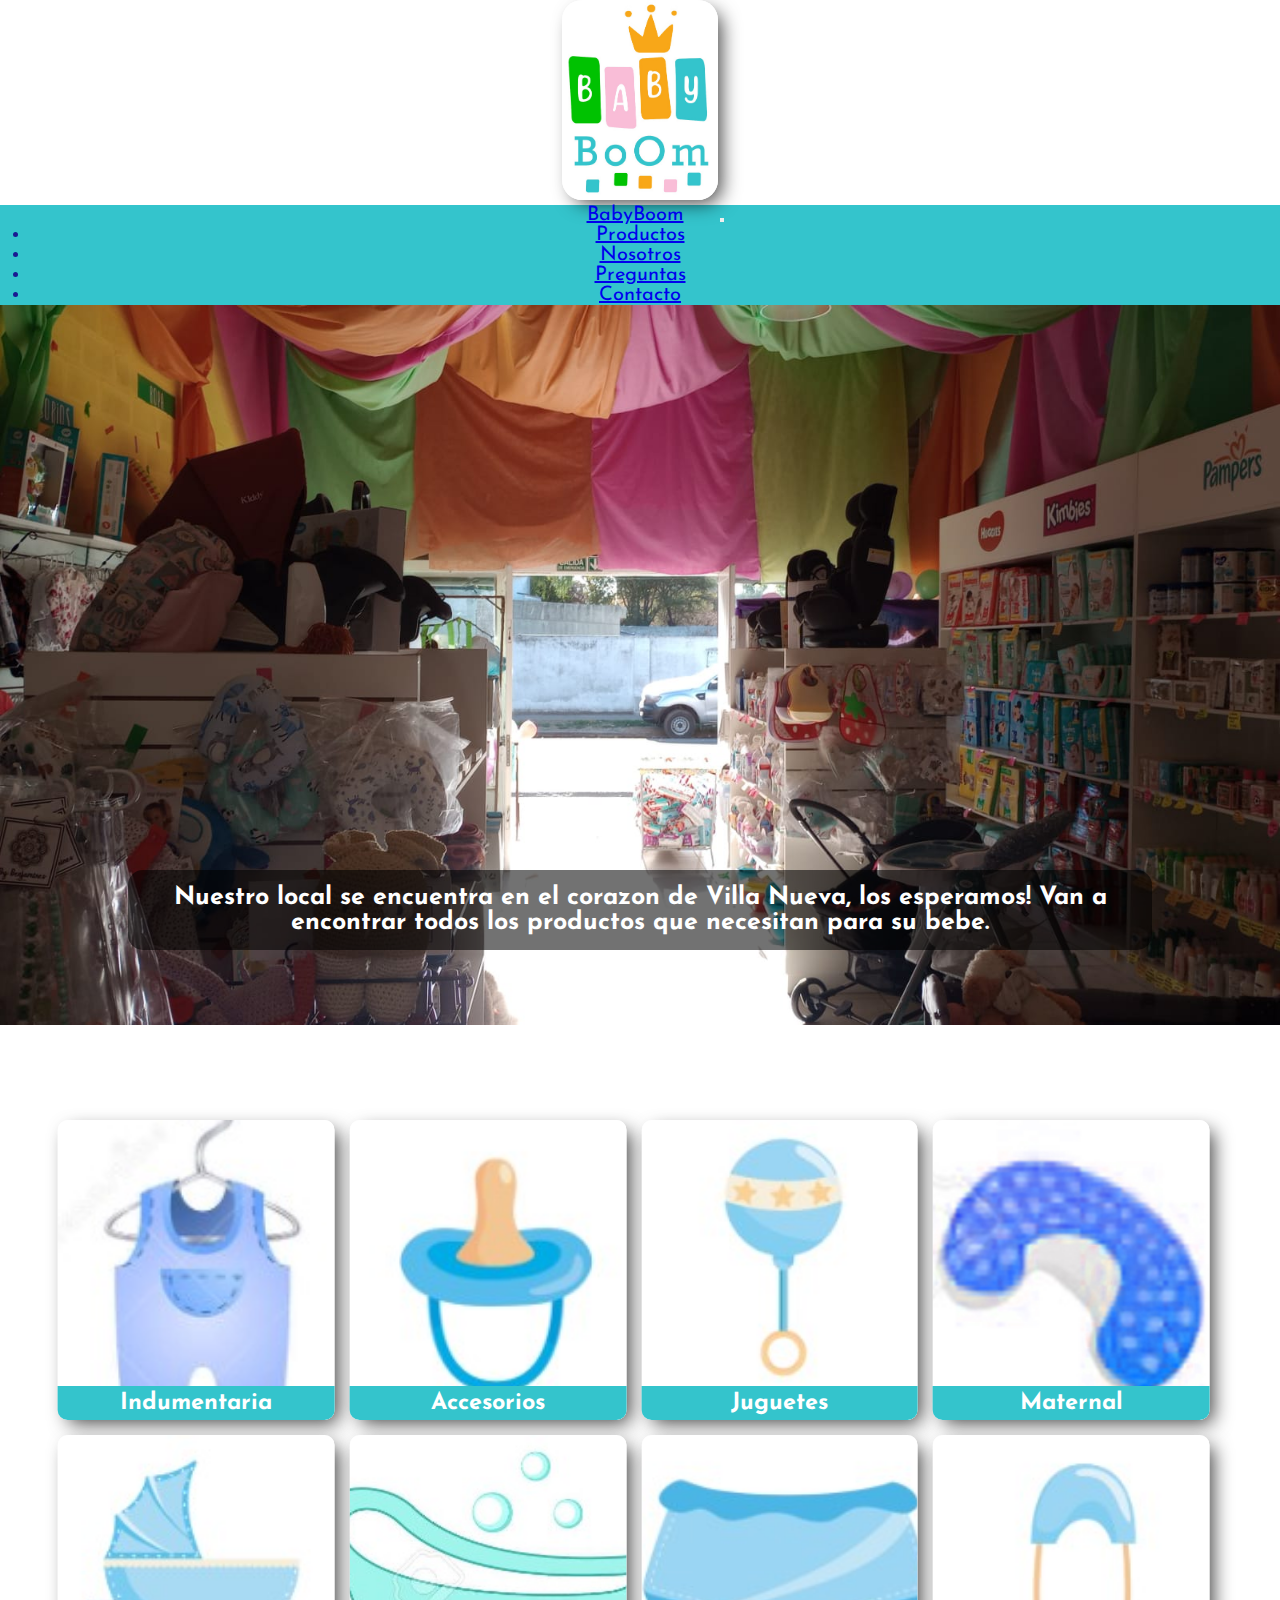
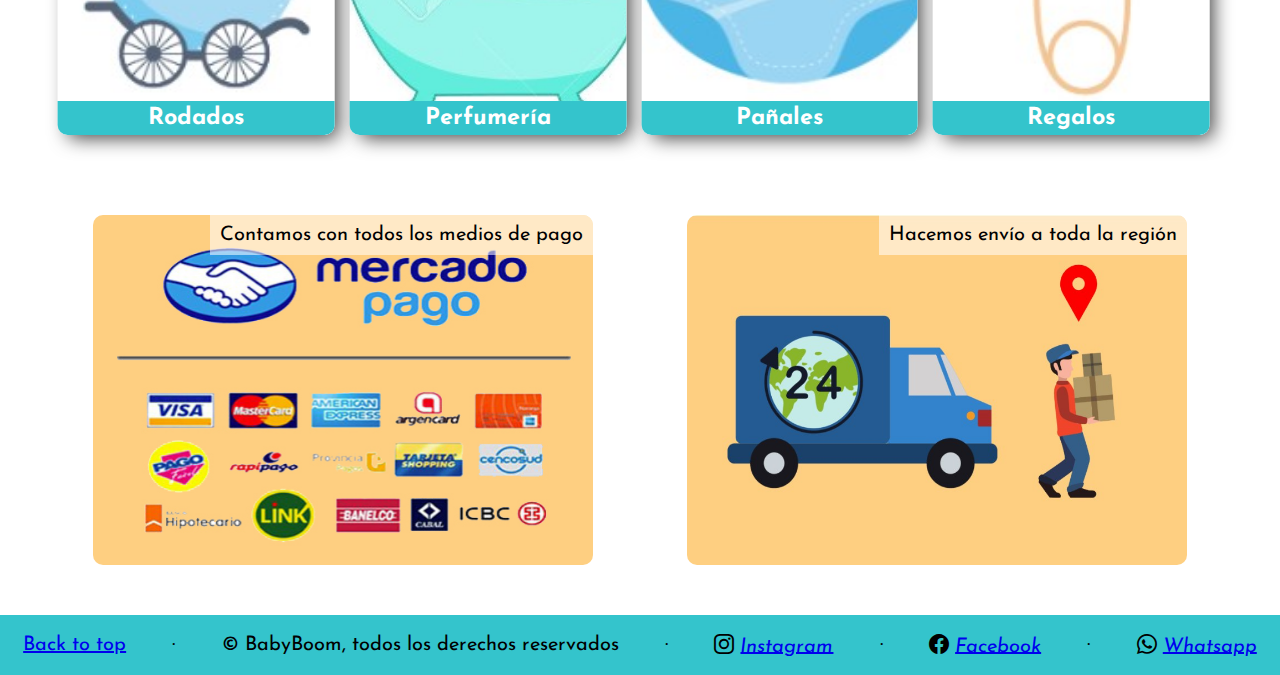
==== index.html @ f5ceb24e "first commit" ====
<!DOCTYPE html>
<html lang="en">

<head>
    <meta charset="UTF-8">
    <meta http-equiv="X-UA-Compatible" content="IE=edge">
    <meta name="viewport" content="width=device-width, initial-scale=1.0">

    <!-- Kaywords y descripción -->
    <meta name="keywords" content="pañalera, villa nueva, villa maria, córdoba, bebe, niño, niña, ropa, pañales, cochecitos, juguetes, regalos">
    <meta name="description" content="Baby boom, la mejor pañalera del centro del país, en Villa Nueva, Córdoba">

    <!-- Fuentes de google -->
    <link rel="preconnect" href="https://fonts.googleapis.com">
    <link rel="preconnect" href="https://fonts.gstatic.com" crossorigin>
    <link href="https://fonts.googleapis.com/css2?family=Josefin+Sans:wght@300&family=Lato:ital,wght@1,100&display=swap"
        rel="stylesheet">

    <!-- Animación -->
    <link rel="stylesheet" href="https://cdnjs.cloudflare.com/ajax/libs/animate.css/4.1.1/animate.min.css" />

    <!-- Íconos de bootstrap -->
    <link rel="stylesheet" href="https://cdn.jsdelivr.net/npm/bootstrap-icons@1.8.3/font/bootstrap-icons.css">

    <!-- Estilo de boostrap -->
    <link href="https://cdn.jsdelivr.net/npm/bootstrap@5.2.0/dist/css/bootstrap.min.css" rel="stylesheet"
        integrity="sha384-gH2yIJqKdNHPEq0n4Mqa/HGKIhSkIHeL5AyhkYV8i59U5AR6csBvApHHNl/vI1Bx" crossorigin="anonymous">

    <!-- Mi hoja de estilo -->
    <link rel="stylesheet" href="./css/styles.css">

    <!-- Favicon -->
    <link rel="icon" href="images/favicon.png">

    <!-- Título -->
    <title>BabyBoom - Lo mejor para tu bebé</title>
</head>

<body>
    <!-- Header, H1 y P oculto -->
    <header class="logo-principal">
        <h1>Baby Boom pañalera - Villa Nueva</h1>
        <img src="./images/logo.jpg" alt="BabyBoom" class="animate__animated animate__bounce">
        <p>Bienvenidos a nustro sitio oficial, donde podrás encontrar toda la variedad de productos y servicios que
            brindamos</p>
    </header>

    <!-- Navegador -->

    <nav class="navbar navbar-expand-lg">
        <div class="container-fluid">
            <a class="navbar-brand" href="./index.html">BabyBoom</a>
            <button class="navbar-toggler" type="button" data-bs-toggle="collapse"
                data-bs-target="#navbarSupportedContent" aria-controls="navbarSupportedContent" aria-expanded="false"
                aria-label="Toggle navigation">
                <span class="navbar-toggler-icon"></span>
            </button>
            <div class="collapse navbar-collapse" id="navbarSupportedContent">
                <ul class="navbar-nav me-auto mb-2 mb-lg-0">
                    <li class="nav-item">
                        <a class="nav-link" href="./pages/products.html">Productos</a>
                    </li>
                    <li class="nav-item">
                        <a class="nav-link" href="./pages/about.html">Nosotros</a>
                    </li>
                    <li class="nav-item">
                        <a class="nav-link" href="./pages/faq.html">Preguntas</a>
                    </li>
                    <li class="nav-item">
                        <a class="nav-link" href="./pages/contact.html">Contacto</a>
                    </li>
                </ul>
            </div>
        </div>
    </nav>

    <main>
        <div class="local">
            <img src="./images/local-2.jpeg" class="img-fluid" alt="Local">
            <p>Nuestro local se encuentra en el corazon de Villa Nueva, los esperamos! Van a encontrar todos los productos que necesitan para su bebe.</p>
        </div>

        <!-- Galería de productos -->

        <section class="galeria">
            <div class="categoria indu">
                <a href="./pages/productos/indumentaria.html">
                    <img src="./images/indumentaria.jpg" alt="Indumentaria">
                    <h3>Indumentaria</h3>
                </a>
            </div>
            <div class="categoria">
                <a href="./pages/productos/indumentaria.html">
                    <img src="./images/accesorios.jpg" alt="Accesorios">
                    <h3>Accesorios</h3>
                </a>
            </div>
            <div class="categoria">
                <a href="./pages/productos/indumentaria.html">
                    <img src="./images/juguetes.jpg" alt="Juguetes">
                    <h3>Juguetes</h3>
                </a>
            </div>
            <div class="categoria">
                <a href="./pages/productos/indumentaria.html">
                    <img src="./images/maternal.jpg" alt="Maternal">
                    <h3>Maternal</h3>
                </a>
            </div>
            <div class="categoria">
                <a href="./pages/productos/indumentaria.html">
                    <img src="./images/rodados.jpg" alt="Rodados">
                    <h3>Rodados</h3>
                </a>
            </div>
            <div class="categoria">
                <a href="./pages/productos/indumentaria.html">
                    <img src="./images/perfumeria.jpg" alt="perfumeria">
                    <h3>Perfumería</h3>
                </a>
            </div>
            <div class="categoria">
                <a href="./pages/productos/panales.html">
                    <img src="./images/panales.jpg" alt="Panales">
                    <h3>Pañales</h3>
                </a>
            </div>
            <div class="categoria">
                <a href="./pages/productos/indumentaria.html">
                    <img src="./images/regalos.jpg" alt="Regalos">
                    <h3>Regalos</h3>
                </a>
            </div>
        </section>

        <!-- Sección envíos y formas de pago -->
        <section class="img-pago animate__bounceIn">
            <div class="contenedor">
                <div class="pago">
                    <img src="./images/medios-de-pago.jpg" alt="Medios de pago">
                    <p>Contamos con todos los medios de pago</p>
                </div>
                <div class="pago">
                    <img src="./images/envios.jpg" alt="Envíos">
                    <p>Hacemos envío a toda la región</p>
                </div>
            </div>
        </section>

    </main>

    <!-- Footer -->

    <footer>
        <div>
            <p><a href="#">Back to top</a></p> &middot
            <p>&copy; BabyBoom, todos los derechos reservados </p> &middot
            <i class="bi bi-instagram">
                <a href="https://www.instagram.com/babyboomvillanueva/" target="_blank">Instagram</a>
            </i> &middot
            <i class="bi bi-facebook">
                <a href="https://www.facebook.com/babyboomvm" target="_blank">Facebook</a>
            </i> &middot
            <i class="bi bi-whatsapp">
                <a href="https://api.whatsapp.com/send?phone=+5491100000000" target="_blank">Whatsapp</a>
            </i>
        </div>
    </footer>

    <!-- Script de bootstrap -->
    <script src="https://cdn.jsdelivr.net/npm/@popperjs/core@2.11.5/dist/umd/popper.min.js"
        integrity="sha384-Xe+8cL9oJa6tN/veChSP7q+mnSPaj5Bcu9mPX5F5xIGE0DVittaqT5lorf0EI7Vk"
        crossorigin="anonymous"></script>
    <script src="https://cdn.jsdelivr.net/npm/bootstrap@5.2.0/dist/js/bootstrap.min.js"
        integrity="sha384-ODmDIVzN+pFdexxHEHFBQH3/9/vQ9uori45z4JjnFsRydbmQbmL5t1tQ0culUzyK"
        crossorigin="anonymous"></script>
</body>

</html>
---- css/styles.css ----
@charset "UTF-8";
* {
  padding: 0;
  margin: 0;
  box-sizing: border-box; }

html {
  scroll-behavior: smooth; }

body {
  font-family: 'Josefin Sans', sans-serif;
  background-color: #ffffff;
  text-align: center;
  color: #1a1a92;
  font-size: 20px; }

/*Header*/
.logo-principal {
  font-size: 20px;
  color: #34c4cc; }
  .logo-principal img {
    height: 200px;
    width: auto;
    border-radius: 20px;
    box-shadow: 7px 7px 19px -4px rgba(0, 0, 0, 0.75);
    -webkit-box-shadow: 7px 7px 19px -4px rgba(0, 0, 0, 0.75);
    -moz-box-shadow: 7px 7px 19px -4px rgba(0, 0, 0, 0.75); }
  .logo-principal h1 {
    display: none;
    visibility: hidden; }
  .logo-principal p {
    display: none;
    visibility: hidden; }

/*Navegador*/
.navbar {
  background-color: #34c4cc; }
  .navbar div a {
    margin-left: 30px;
    margin-right: 30px;
    font-size: 20px; }

.navbar li:hover {
  transform: scale(1.2); }

.navbar-nav > li {
  margin-left: 30px;
  margin-right: 30px;
  font-size: 20px; }

.navbar-brand:hover {
  transform: scale(1.2); }

/*Main del Index*/
.local img {
  width: 100%;
  height: 80vh;
  object-fit: cover;
  position: relative; }

.local p {
  color: #ffffff;
  font-size: 25px;
  font-weight: bold;
  text-align: center;
  position: relative;
  width: 80vw;
  bottom: 160px;
  left: 50%;
  transform: translateX(-50%);
  background-color: rgba(0, 0, 0, 0.553);
  border-radius: 15px;
  padding: 15px; }

/*Galería*/
.galeria {
  width: 90%;
  transform: translateX(5%);
  margin-top: 10px;
  display: grid;
  grid-template-columns: repeat(4, 1fr);
  grid-auto-rows: 300px;
  gap: 15px; }
  .galeria div img {
    width: 100%;
    height: 100%;
    object-fit: cover;
    box-shadow: 7px 7px 19px -4px rgba(0, 0, 0, 0.75);
    -webkit-box-shadow: 7px 7px 19px -4px rgba(0, 0, 0, 0.75);
    -moz-box-shadow: 7px 7px 19px -4px rgba(0, 0, 0, 0.75);
    border-radius: 10px; }

.categoria {
  position: relative; }
  .categoria:hover {
    transform: scale(1.05, 1.05); }
  .categoria h3 {
    position: absolute;
    bottom: 0;
    background-color: #34c4cc;
    border-radius: 0 0 10px 10px;
    width: 100%;
    padding: 5px;
    color: white; }

/*Parte de pagos y envios del index*/
.img-pago {
  width: 100%;
  margin-top: 80px; }

.contenedor {
  width: 100%;
  display: flex;
  justify-content: space-evenly;
  margin-top: 15px; }

.pago {
  width: 500px;
  height: 350px;
  position: relative; }
  .pago img {
    width: 100%;
    height: 100%;
    border-radius: 10px; }
  .pago p {
    position: absolute;
    top: 0;
    right: 0;
    background-color: rgba(255, 255, 255, 0.553);
    color: black;
    font-size: 20px;
    padding: 10px;
    border-radius: 0 10px 0 0; }

/* Main de about.html */
.nosotros {
  display: flex;
  width: 90%;
  flex-flow: column;
  align-items: center;
  justify-content: center;
  transform: translateX(4%);
  margin: 20px; }
  .nosotros h3 {
    color: #000000;
    font-size: 1.5rem;
    font-weight: bold;
    text-align: center;
    background-color: #f8a718;
    box-shadow: 7px 7px 19px -4px rgba(0, 0, 0, 0.75);
    -webkit-box-shadow: 7px 7px 19px -4px rgba(0, 0, 0, 0.75);
    -moz-box-shadow: 7px 7px 19px -4px rgba(0, 0, 0, 0.75);
    border-radius: 20px;
    padding: 20px; }
  .nosotros p {
    font-size: 25px;
    text-align: center;
    background-color: rgba(249, 189, 215, 0.7);
    padding: 10px;
    margin: 10px;
    border-radius: 10px; }

.fotos {
  width: 90vw;
  display: flex;
  align-items: center;
  justify-content: space-evenly;
  transform: translateX(6%); }
  .fotos img {
    height: 500px;
    border-radius: 10px;
    box-shadow: 7px 7px 19px -4px rgba(0, 0, 0, 0.75);
    -webkit-box-shadow: 7px 7px 19px -4px rgba(0, 0, 0, 0.75);
    -moz-box-shadow: 7px 7px 19px -4px rgba(0, 0, 0, 0.75); }

/* Main de faq.html */
.pregunta {
  display: flex;
  width: 100%;
  flex-flow: column;
  align-items: center;
  justify-content: space-between;
  margin: 20px; }
  .pregunta h3 {
    font-size: 25px;
    font-weight: bold;
    text-align: center;
    background-color: #f9bdd7;
    border-radius: 10px;
    padding: 10px;
    margin: 10px; }
  .pregunta p {
    color: #000000;
    font-size: 15px;
    text-align: center;
    padding: 10px;
    margin: 10px; }

/* Ubicación de contact.html */
#contact-main {
  width: 98%;
  display: grid;
  grid-template-areas: "contacto ubicacion"; }

.contacto-gral {
  grid-area: contacto; }

.ubicacion {
  grid-area: ubicacion; }

/* Formulario de contact.html */
/*Mixin*/
.form {
  display: flex;
  width: 100%;
  height: 100%;
  flex-flow: column;
  align-items: center;
  justify-content: space-between;
  margin: 20px; }

#form1 {
  background-color: rgba(52, 196, 204, 0.158);
  border-radius: 10px;
  padding: 0;
  margin: 0;
  height: 100%; }
  #form1 span {
    display: inline-block;
    margin: 10px; }
  #form1 div {
    display: block;
    margin: 10px; }

.rosa {
  font-size: 25px;
  font-weight: bold;
  text-align: center;
  background-color: #f9bdd7;
  border-radius: 15px;
  padding: 10px;
  margin: 10px; }

.contact {
  display: flex;
  width: 100%;
  height: 100%;
  flex-flow: column;
  align-items: center;
  justify-content: space-between;
  margin: 20px; }
  .contact iframe {
    width: 80%;
    height: 50%;
    object-fit: cover;
    border-radius: 10px 10px 0 0;
    padding: 0;
    margin: 0 10px; }
  .contact ul {
    font-size: 25px;
    height: 50%;
    width: 80%;
    background-color: #e5e5e5;
    display: flex;
    flex-direction: column;
    justify-content: space-around;
    list-style: none;
    border-radius: 10px 10px 0 0;
    padding: 0;
    margin: 0 10px; }

/*Tabla de talles*/
.talles h3 {
  padding: 10px; }

.tabla-talles {
  width: 50%;
  border: 5px solid #f8a718;
  transform: translateX(50%); }

/* MAPA */
.btn-categoria {
  background-color: #f8a718;
  border-radius: 15px;
  padding: 10px;
  margin: 10px; }

.btn-subcategoria {
  background-color: #f9bdd7;
  border-radius: 15px;
  padding: 10px;
  margin: 10px; }

/*Productos*/
.marcas {
  display: flex;
  width: 90vw;
  flex-flow: row;
  align-items: center;
  justify-content: space-between;
  margin: 20px; }

/*Extend*/
.panal, .panal-tamano {
  font-size: 25px;
  font-weight: bold;
  text-align: center;
  background-color: #f9bdd7;
  border-radius: 15px;
  padding: 10px;
  margin: 10px; }

.panal-tamano {
  font-weight: lighter;
  background-color: #f8a718; }

/*Footer - Todos los HTML*/
footer {
  background-color: #34c4cc;
  width: 100%;
  height: 60px;
  color: #000000;
  margin-top: 50px; }
  footer div {
    display: flex;
    width: 100%;
    height: 100%;
    align-items: center;
    justify-content: space-around; }
    footer div p {
      justify-content: center; }

@media screen and (max-width: 1130px) {
  .navbar div a {
    margin-left: 20px;
    margin-right: 20px; }
  .navbar-nav > li {
    margin-left: 20px;
    margin-right: 20px;
    font-size: 20px; } }

@media screen and (max-width: 1100px) {
  .local img {
    height: 60vh; }
  .galeria {
    grid-template-columns: repeat(3, 1fr);
    grid-auto-rows: 250px;
    margin-top: 5px; }
  .indu {
    grid-row-start: span 2; }
  .foto-4 {
    grid-column-start: span 3; }
  .img-pago {
    width: 90%;
    margin-top: 30px; }
  .contenedor {
    width: 90%;
    transform: translateX(10%); }
  .pago {
    width: 400px;
    height: 300px;
    margin-right: 10px; }
    .pago p {
      font-size: 15px; }
  .nosotros p {
    font-size: 20px; }
  .fotos {
    width: 100%; }
    .fotos img {
      height: 400px;
      width: auto;
      transform: translateX(-10); }
  .contact ul {
    font-size: 20px; } }

@media screen and (max-width: 970px) {
  .navbar-nav > li {
    font-size: 15px; }
  #contact-main {
    width: 98%;
    display: flex;
    flex-direction: column; }
  footer {
    margin: 5px;
    padding: 5px;
    height: 100%; } }

@media screen and (max-width: 740px) {
  .galeria {
    grid-template-columns: repeat(2, 1fr);
    grid-auto-rows: 250px;
    margin-top: 2px; }
  .indu {
    grid-row-start: span 1; }
  .foto-4 {
    grid-column-start: span 1; }
  .contenedor {
    width: 100%;
    transform: translateX(5%); }
  .pago {
    width: 400px;
    height: 200px; } }

@media screen and (max-width: 560px) {
  .logo-principal img {
    height: 150px;
    width: auto;
    padding: 10px;
    box-shadow: none;
    position: absolute;
    left: 20px; }
  .local img {
    display: flex; }
  .local p {
    font-size: 20px; }
  .galeria {
    grid-auto-rows: 200px; }
  footer {
    height: auto;
    margin-top: 50px;
    padding: 5px; }
    footer div {
      display: flex;
      flex-direction: column-reverse; }
  .pregunta h3 {
    font-size: 20px; }
  .pregunta p {
    font-size: 15px; }
  #form1 {
    width: 100%;
    display: inline-block; } }

@media screen and (max-width: 320px) {
  .galeria {
    grid-template-columns: repeat(1, 1fr);
    grid-auto-rows: 200px;
    margin-top: 1px; }
  .contenedor {
    flex-direction: column;
    align-items: center;
    justify-content: space-evenly;
    margin-top: 15px; }
  .pago {
    width: auto;
    height: auto; }
  .nosotros p {
    font-size: 15px; } }
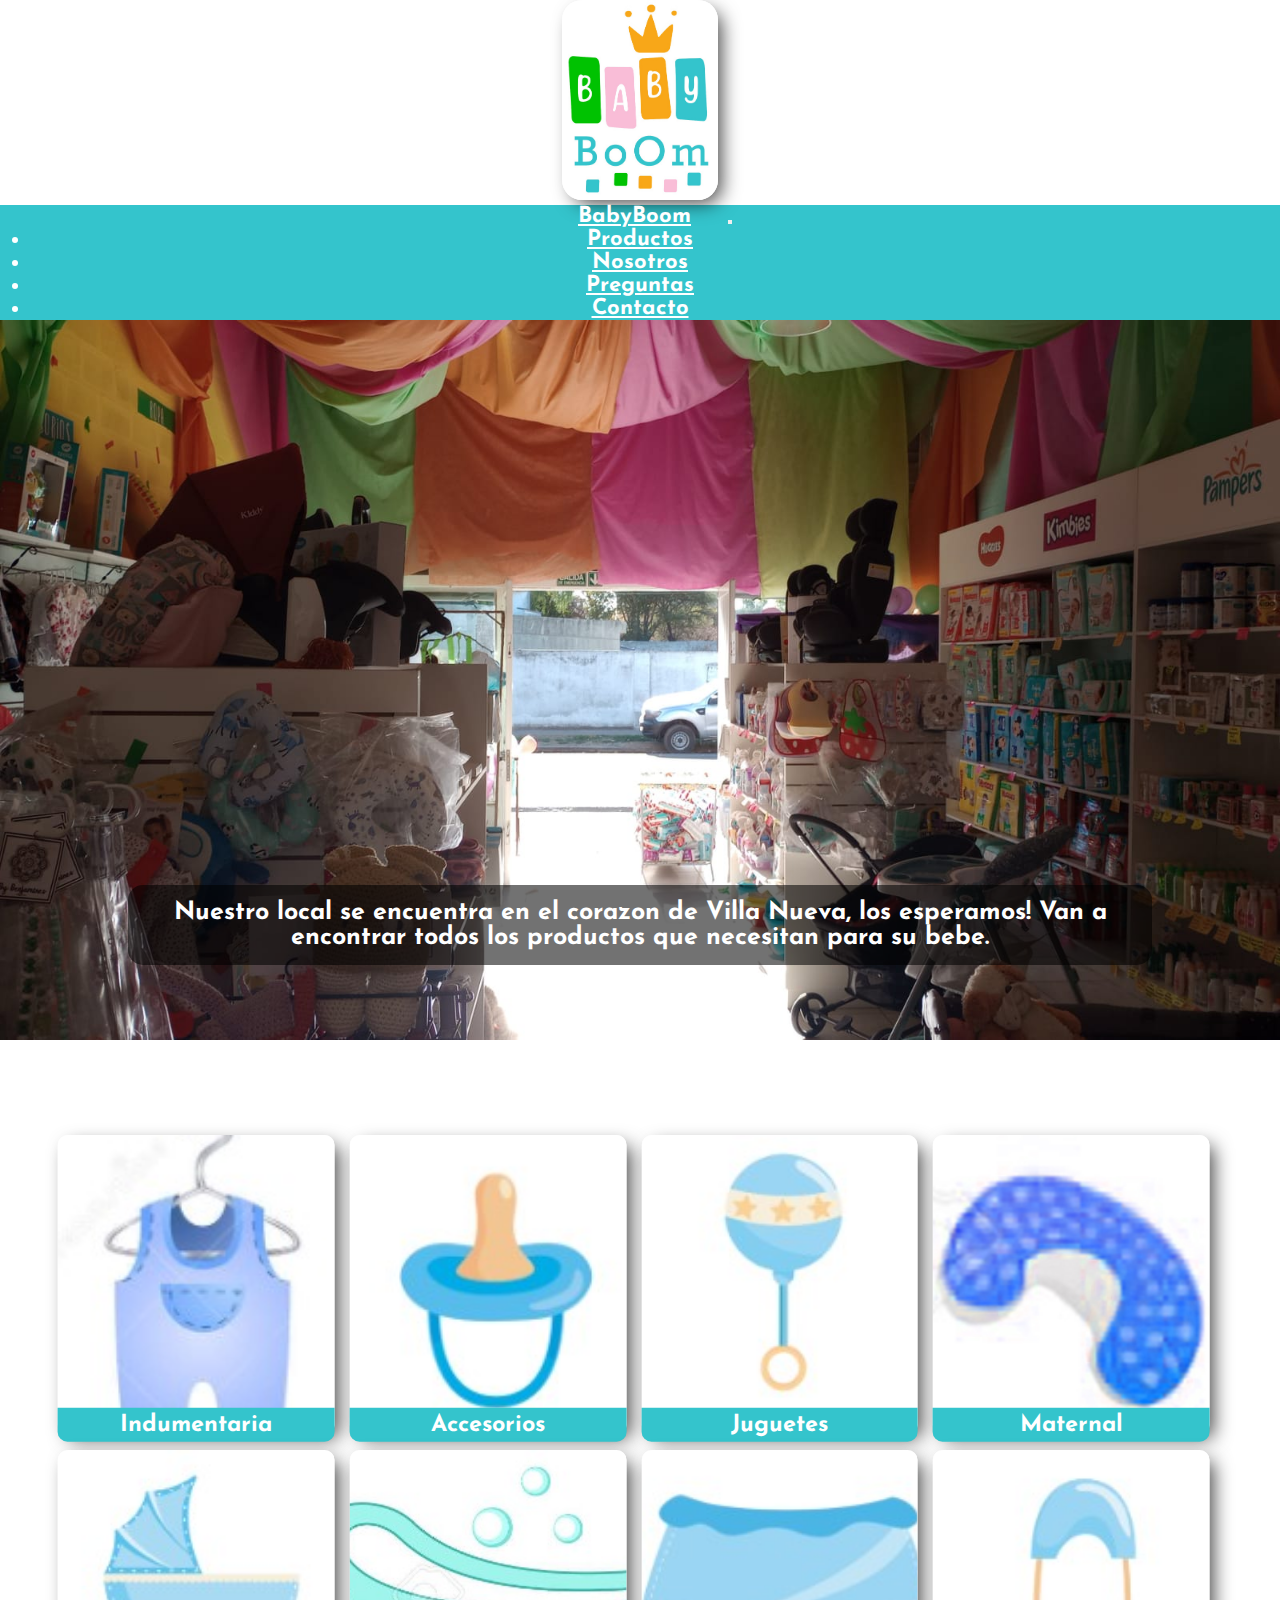
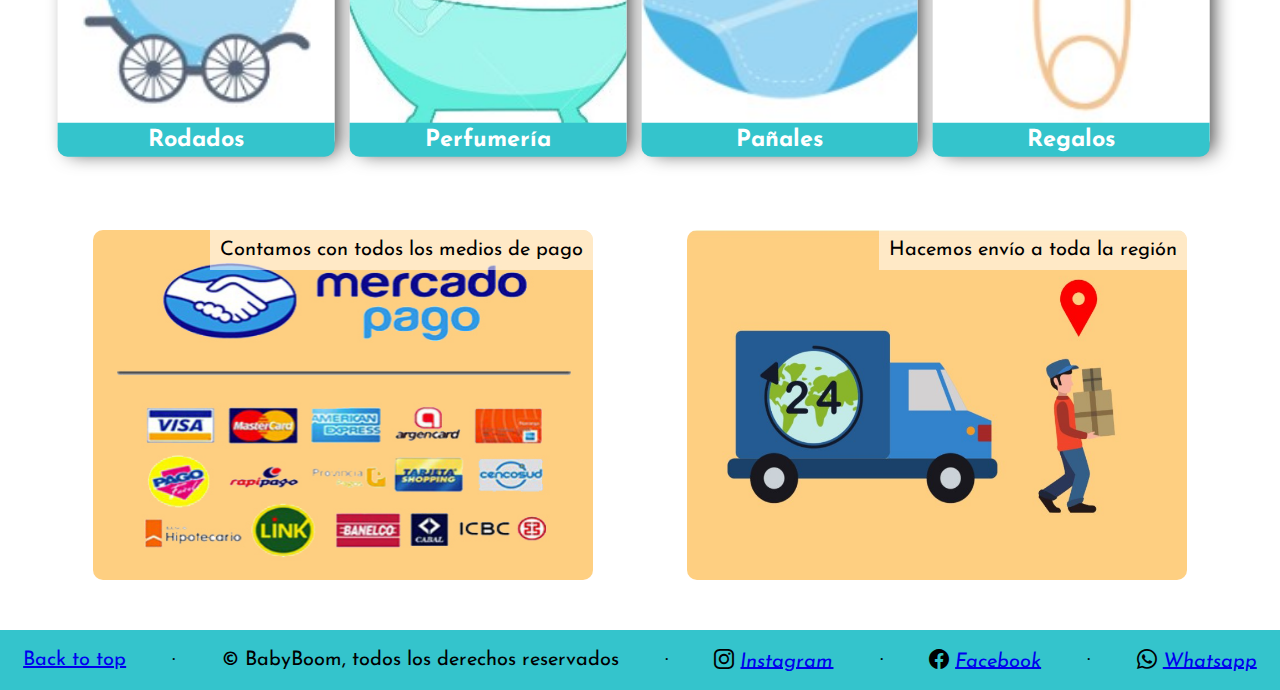
==== commit affa5672: "primeras modificaciones" ====
--- a/index.html
+++ b/index.html
@@ -7,7 +7,7 @@
     <meta name="viewport" content="width=device-width, initial-scale=1.0">
 
     <!-- Kaywords y descripción -->
-    <meta name="keywords" content="pañalera, villa nueva, villa maria, córdoba, bebe, niño, niña, ropa, pañales, cochecitos, juguetes, regalos">
+    <meta name="keywords" content="pañalera, villa nueva, villa maria, córdoba, bebe, ropa, cochecitos, juguetes, regalos">
     <meta name="description" content="Baby boom, la mejor pañalera del centro del país, en Villa Nueva, Córdoba">
 
     <!-- Fuentes de google -->
--- a/css/styles.css
+++ b/css/styles.css
@@ -34,11 +34,15 @@
 
 /*Navegador*/
 .navbar {
-  background-color: #34c4cc; }
+  background-color: #34c4cc;
+  font-weight: bold;
+  color: white !important; }
   .navbar div a {
     margin-left: 30px;
     margin-right: 30px;
-    font-size: 20px; }
+    font-size: 22px;
+    font-weight: bold;
+    color: white !important; }
 
 .navbar li:hover {
   transform: scale(1.2); }
@@ -46,7 +50,9 @@
 .navbar-nav > li {
   margin-left: 30px;
   margin-right: 30px;
-  font-size: 20px; }
+  font-size: 22px;
+  font-weight: bold;
+  color: white !important; }
 
 .navbar-brand:hover {
   transform: scale(1.2); }
@@ -97,6 +103,7 @@
   .categoria h3 {
     position: absolute;
     bottom: 0;
+    transform: translateY(20%);
     background-color: #34c4cc;
     border-radius: 0 0 10px 10px;
     width: 100%;
@@ -403,12 +410,7 @@
 
 @media screen and (max-width: 560px) {
   .logo-principal img {
-    height: 150px;
-    width: auto;
-    padding: 10px;
-    box-shadow: none;
-    position: absolute;
-    left: 20px; }
+    display: none; }
   .local img {
     display: flex; }
   .local p {
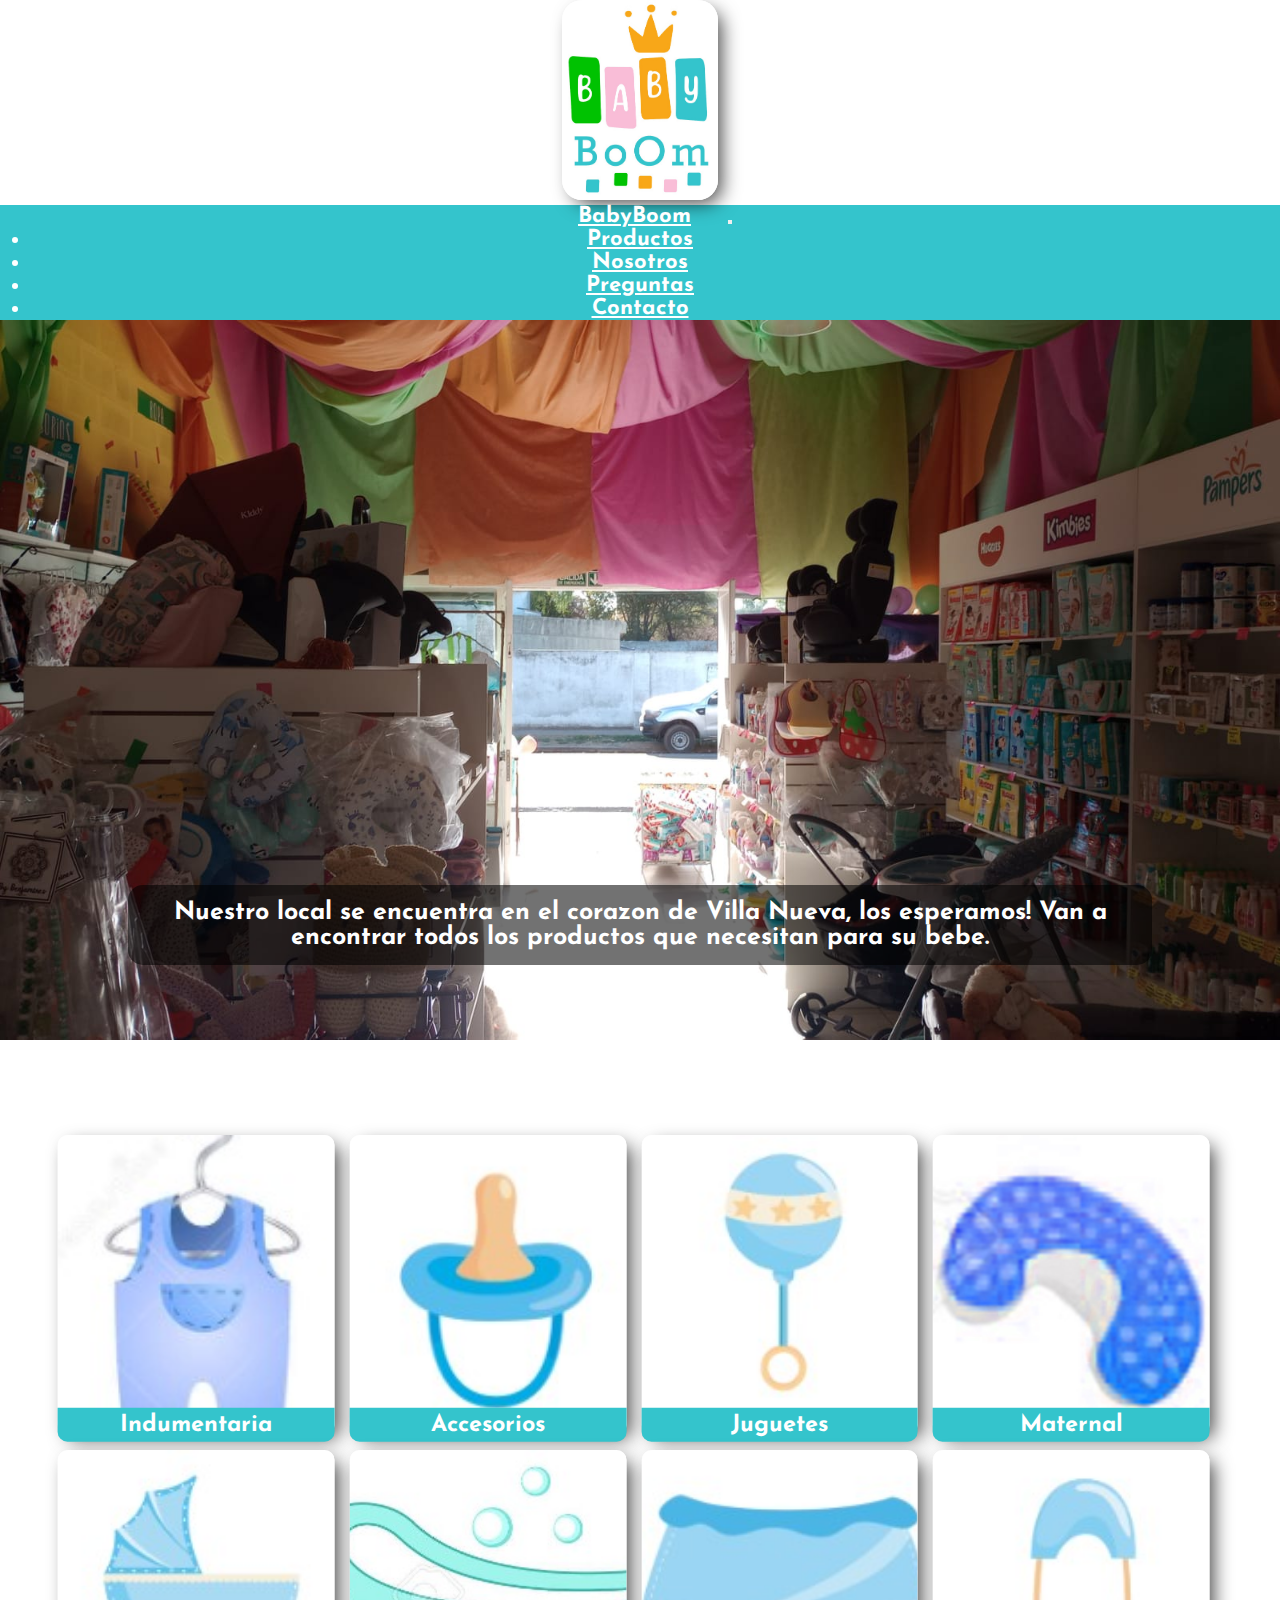
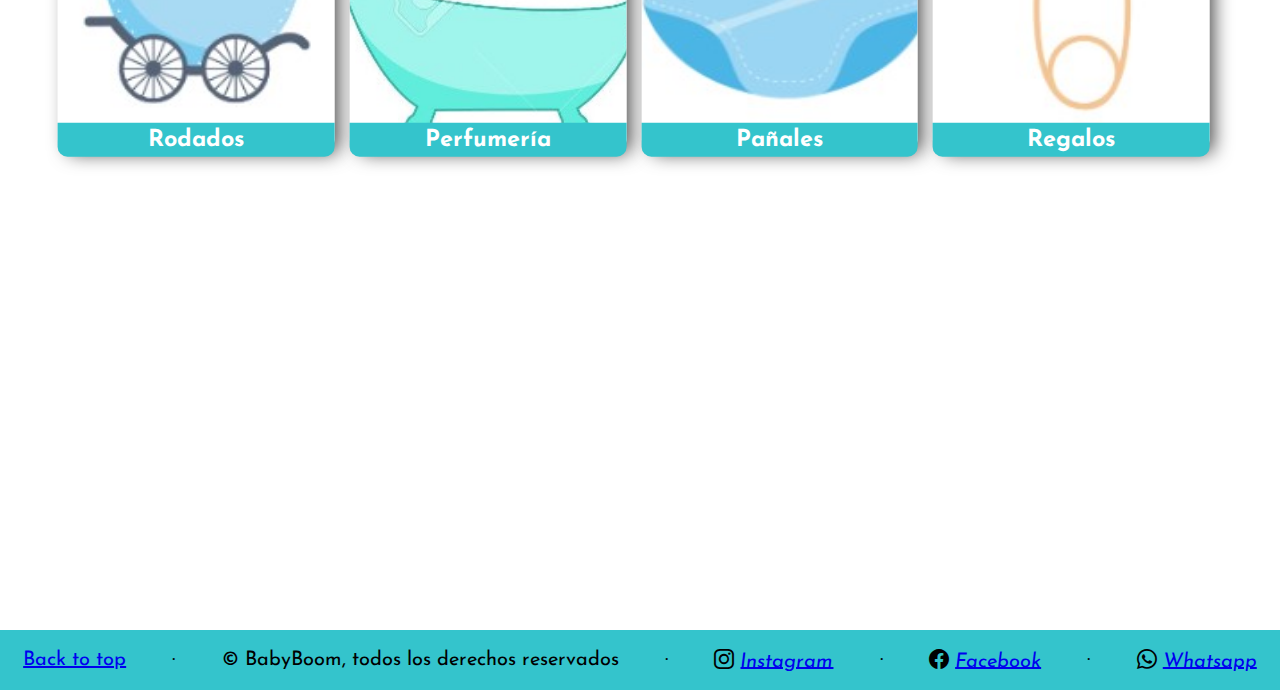
==== commit f826ae73: "arreglando detalles" ====
--- a/index.html
+++ b/index.html
@@ -7,7 +7,8 @@
     <meta name="viewport" content="width=device-width, initial-scale=1.0">
 
     <!-- Kaywords y descripción -->
-    <meta name="keywords" content="pañalera, villa nueva, villa maria, córdoba, bebe, ropa, cochecitos, juguetes, regalos">
+    <meta name="keywords"
+        content="pañalera, villa nueva, villa maria, córdoba, bebe, ropa, cochecitos, juguetes, regalos">
     <meta name="description" content="Baby boom, la mejor pañalera del centro del país, en Villa Nueva, Córdoba">
 
     <!-- Fuentes de google -->
@@ -18,6 +19,7 @@
 
     <!-- Animación -->
     <link rel="stylesheet" href="https://cdnjs.cloudflare.com/ajax/libs/animate.css/4.1.1/animate.min.css" />
+    <link href="https://unpkg.com/aos@2.3.1/dist/aos.css" rel="stylesheet">
 
     <!-- Íconos de bootstrap -->
     <link rel="stylesheet" href="https://cdn.jsdelivr.net/npm/bootstrap-icons@1.8.3/font/bootstrap-icons.css">
@@ -77,7 +79,8 @@
     <main>
         <div class="local">
             <img src="./images/local-2.jpeg" class="img-fluid" alt="Local">
-            <p>Nuestro local se encuentra en el corazon de Villa Nueva, los esperamos! Van a encontrar todos los productos que necesitan para su bebe.</p>
+            <p>Nuestro local se encuentra en el corazon de Villa Nueva, los esperamos! Van a encontrar todos los
+                productos que necesitan para su bebe.</p>
         </div>
 
         <!-- Galería de productos -->
@@ -134,13 +137,13 @@
         </section>
 
         <!-- Sección envíos y formas de pago -->
-        <section class="img-pago animate__bounceIn">
+        <section class="img-pago">
             <div class="contenedor">
-                <div class="pago">
+                <div class="pago" data-aos="fade-up-right">
                     <img src="./images/medios-de-pago.jpg" alt="Medios de pago">
                     <p>Contamos con todos los medios de pago</p>
                 </div>
-                <div class="pago">
+                <div class="pago" data-aos="fade-up-left">
                     <img src="./images/envios.jpg" alt="Envíos">
                     <p>Hacemos envío a toda la región</p>
                 </div>
@@ -174,6 +177,12 @@
     <script src="https://cdn.jsdelivr.net/npm/bootstrap@5.2.0/dist/js/bootstrap.min.js"
         integrity="sha384-ODmDIVzN+pFdexxHEHFBQH3/9/vQ9uori45z4JjnFsRydbmQbmL5t1tQ0culUzyK"
         crossorigin="anonymous"></script>
+    <!-- Script de animaciones -->
+    <script src="https://unpkg.com/aos@2.3.1/dist/aos.js"></script>
+    <script>
+        AOS.init();
+    </script>
+
 </body>
 
 </html>--- a/css/styles.css
+++ b/css/styles.css
@@ -148,7 +148,7 @@
   justify-content: center;
   transform: translateX(4%);
   margin: 20px; }
-  .nosotros h3 {
+  .nosotros h2 {
     color: #000000;
     font-size: 1.5rem;
     font-weight: bold;
@@ -166,6 +166,9 @@
     padding: 10px;
     margin: 10px;
     border-radius: 10px; }
+
+.carousel-inner {
+  transform: translateX(25%); }
 
 .fotos {
   width: 90vw;
